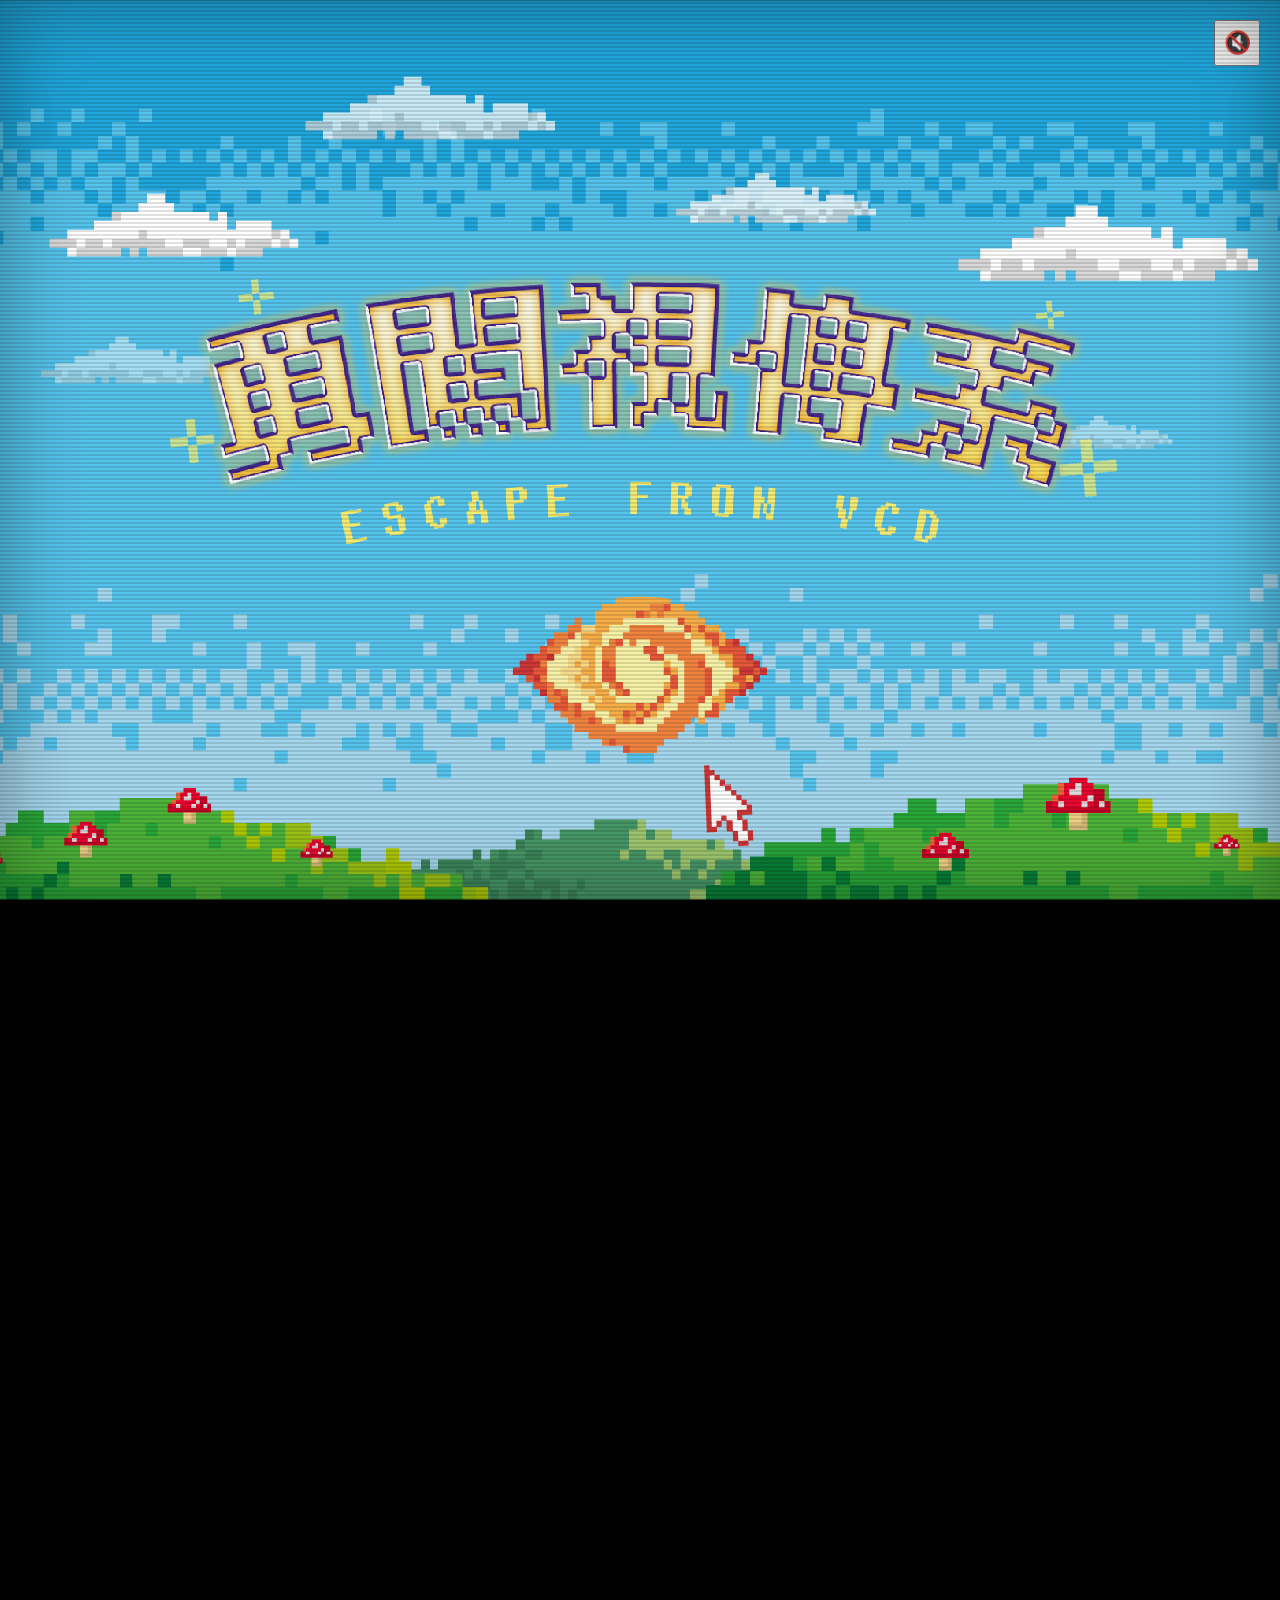
==== index.html @ d3eb7253 "更新質感" ====
<!doctype html>
<html lang="zh-TW">
  <head>
    <meta charset="UTF-8" />
    <meta name="viewport" content="width=device-width, initial-scale=1.0" />
    <title>勇闖視傳系</title>
    <link rel="stylesheet" href="../css/style.css" />
    <link rel="icon" type="image/png" href="../img/小裝飾/Iconeye1.png" />
    <style>
      img {
        image-rendering: pixelated; /* 讓所有像素圖在高解析度螢幕上保持銳利顆粒感！ */
      }
      * {
        margin: 0;
        padding: 0;
        box-sizing: border-box;
      }
      body,
      html {
        width: 100%;
        height: 100%;
        overflow: hidden;
        background-color: #000;
      }
      /* 滿版遊戲畫面視窗 */
      #game-frame {
        width: 100vw;
        height: 100vh;
        border: none;
        display: block;
      }
      /* 右上角常駐的像素音樂開關按鈕 */
      #global-bgm-btn {
        position: fixed;
        top: 20px;
        right: 20px;
        z-index: 9999;
        width: 46px;
        height: 46px;
        font-size: 22px;
        cursor: pointer;
        display: flex;
        justify-content: center;
        align-items: center;
      }
      /* 覆蓋在最上層的復古像素螢幕濾鏡（不影響任何按鈕點擊） */
      .crt-overlay {
        position: fixed;
        top: 0;
        left: 0;
        width: 100vw;
        height: 100vh;
        pointer-events: none; /* 關鍵：讓滑鼠完全穿透，不擋住任何按鈕！ */
        z-index: 99999;
        /* 1. 極細的橫向像素掃描線 */
        background: linear-gradient(
          rgba(18, 16, 16, 0) 50%,
          rgba(0, 0, 0, 0.12) 50%
        );
        background-size: 100% 4px;
        /* 2. 四周微暗角，把視覺焦點集中在螢幕中央 */
        box-shadow: inset 0 0 80px rgba(0, 0, 0, 0.35);
      }
    </style>
  </head>
  <body>
    <!-- 3. 裡面裝載你們原本的所有網頁 -->
    <iframe id="game-frame" src="0102/01.html"></iframe>

    <!-- 4. 加上這行：復古 CRT 螢幕掃描線＋暗角濾鏡（完全不擋滑鼠點擊） -->
    <div class="crt-overlay"></div>
    <!-- 1. 全站唯一的背景音樂播放器（永遠不會因為換頁而中斷！） -->
    <audio id="global-bgm" src="sound/背景音樂.mp3" loop preload="auto"></audio>

    <!-- 2. 右上角全站通用音樂開關 -->
    <button id="global-bgm-btn" title="開關背景音樂">🔊</button>

    <!-- 3. 裡面裝載你們原本的所有網頁（預設從 01.html 開始） -->
    <iframe id="game-frame" src="0102/01.html"></iframe>

    <script>
      const bgm = document.getElementById("global-bgm");
      const bgmBtn = document.getElementById("global-bgm-btn");
      const gameFrame = document.getElementById("game-frame");
      bgm.volume = 0.3;

      let isMusicStarted = false;

      // 嘗試一打開網頁就自動播放音樂
      function tryAutoPlay() {
        bgm
          .play()
          .then(() => {
            isMusicStarted = true;
            bgmBtn.textContent = "🔊";
          })
          .catch(() => {
            // 若瀏覽器第一次阻擋自動播放，等玩家點擊畫面任何地方（如首頁眼睛）立刻自動啟動！
            bgmBtn.textContent = "🔇";
          });
      }

      tryAutoPlay();

      // 監聽內部網頁的第一次點擊，只要玩家點了首頁任何地方，音樂立刻永遠啟動
      gameFrame.addEventListener("load", () => {
        try {
          gameFrame.contentWindow.document.body.addEventListener(
            "click",
            () => {
              if (!isMusicStarted) {
                tryAutoPlay();
              }
            },
            { once: true },
          );
        } catch (e) {}
      });

      // 右上角手動開關按鈕
      bgmBtn.addEventListener("click", () => {
        if (bgm.paused) {
          bgm.play();
          bgmBtn.textContent = "🔊";
          isMusicStarted = true;
        } else {
          bgm.pause();
          bgmBtn.textContent = "🔇";
        }
      });
    </script>
  </body>
</html>
---- css/style.css ----
body {
  margin: 0;
  padding: 0;
}

.background-img {
  width: 100vw;
  height: 100vh;
  object-fit: cover;
  display: block;
}

/* 下方英文副標題：ESCAPE FROM VCD（移除 drop-shadow 徹底消除移動黑塊殘影） */
.title-en {
  position: absolute;
  top: 57%;
  left: 50%;
  transform: translate(-50%, -50%);
  width: 600px;
  max-width: 82vw;
  height: auto;
  z-index: 12;
  pointer-events: none;
  opacity: 0;
  backface-visibility: hidden; /* 防止瀏覽器移動圖片時產生繪圖殘影 */
}

/* 上方中文主標題：勇闖視傳系 */
.title-zh {
  position: absolute;
  top: 41%;
  left: 50%;
  transform: translate(-50%, -50%);
  width: 900px;
  max-width: 90vw;
  height: auto;
  z-index: 12;
  pointer-events: none;
  opacity: 0;
  backface-visibility: hidden;
}

/* 純垂直從下往上浮現動畫 */
@keyframes floatUpStraight {
  0% {
    opacity: 0;
    translate: 0px 28px;
  }
  100% {
    opacity: 1;
    translate: 0px 0px;
  }
}

/* 加上 .start-anim 後才正式開始播放動畫 */
.title-zh.start-anim {
  animation: floatUpStraight 0.9s cubic-bezier(0.22, 1, 0.36, 1) forwards;
}

.title-en.start-anim {
  animation: floatUpStraight 0.9s cubic-bezier(0.22, 1, 0.36, 1) 0.25s forwards;
}
.button-img {
  position: absolute;
  top: 75%;
  left: 50%;
  transform: translate(-50%, -50%) scale(1);
  width: 255px;
  height: auto;
  cursor: pointer;
  z-index: 10;

  /* 關鍵修正：將感應範圍裁切成貼合眼睛的菱形（上、右、下、左四個頂點） */
  clip-path: ellipse(50% 50% at 50% 50%);
  border: none;
  outline: none;
  background: transparent;
  transition: transform 0.35s cubic-bezier(0.34, 1.56, 0.64, 1);
}

/* 滑鼠靠近：只做 Q 彈浮起放大 */
.button-img:hover {
  transform: translate(-50%, -54%) scale(1.06);
}

/* 滑鼠按下去：清脆下沉回饋 */
.button-img:active {
  transform: translate(-50%, -48%) scale(0.95);
  transition: transform 0.1s ease;
}

/* 1. 閃亮亮 共用動畫劇本：左右擺動並閃耀（所有星星都吃這套） */
@keyframes bling-sway-shine {
  0%,
  100% {
    transform: translate(-50%, -50%) rotate(-15deg) scale(0.9);
    opacity: 0.7;
  }
  25%,
  75% {
    transform: translate(-50%, -50%) rotate(0deg) scale(1.12);
    opacity: 1;
  }
  50% {
    transform: translate(-50%, -50%) rotate(15deg) scale(0.9);
    opacity: 0.7;
  }
}

/* 2. 共用基礎設定：加上初始置中與 both，徹底解決重整亂跳的問題 */
.bling-img,
.anim-bling {
  position: absolute;
  height: auto;
  z-index: 10;
  pointer-events: none;

  /* 關鍵修正 1：網頁一載入就先套用置中校正與初始狀態 */
  transform: translate(-50%, -50%) rotate(-15deg) scale(0.9);
  opacity: 0.7;

  /* 關鍵修正 2：最後面加上 both，在 delay 等待期間也穩穩固定在原位 */
  animation: bling-sway-shine 3.2s ease-in-out infinite both;
}

/* 3. 錯開閃爍的時間差貼紙 */
.delay-1 {
  animation-delay: 1s; /* 晚 1 秒開始閃 */
}
.delay-2 {
  animation-delay: 2.1s; /* 晚 2.1 秒開始閃 */
}

/* 4. 個別設定每顆閃亮亮的「位置」與「大小」 */
.bling-img {
  top: 49%;
  left: 15%;
  width: 50px; /* 左下 */
}

.star-2 {
  top: 35%;
  left: 82%;
  width: 32px; /* 右上 */
}

.star-3 {
  top: 52%;
  left: 85%;
  width: 65px; /* 最大顆右下 */
}

.star-4 {
  top: 33%;
  left: 20%;
  width: 40px; /* 左上 */
}

/* 1. 雲朵左右緩慢飄動劇本（保留置中校正，左右各飄 18px） */
@keyframes cloud-drift {
  0%,
  100% {
    transform: translate(-50%, -50%) translateX(-18px);
  }
  50% {
    transform: translate(-50%, -50%) translateX(18px);
  }
}

/* 2. 雲朵共用基礎設定 */
.anim-cloud {
  position: absolute;
  height: auto;
  z-index: 5; /* 建議設比星星與按鈕小（例如 5），讓雲朵在背景層飄動，不蓋住按鈕 */
  pointer-events: none;
  transform: translate(-50%, -50%) translateX(-18px);

  /* 6 秒完成一次左右來回、平滑加減速、無限循環 */
  animation: cloud-drift 6s ease-in-out infinite both;
}

/* 3. 負數時間差（網頁一打開就錯開飄動，不呆等） */
.cloud-delay-1 {
  animation-delay: -1.5s;
}
.cloud-delay-2 {
  animation-delay: -3s;
}
.cloud-delay-3 {
  animation-delay: -4.5s;
}

/* 4. 個別設定六朵雲的「位置」與「大小」 */
.cloud-1 {
  top: 25%;
  left: 15%;
  width: 250px;
}

.cloud-2 {
  top: 12%;
  left: 35%;
  width: 250px;
}

.cloud-3 {
  top: 40%;
  left: 12%;
  width: 190px;
}

.cloud-4 {
  top: 27%;
  left: 88%;
  width: 300px;
}

.cloud-5 {
  top: 22%;
  left: 62%;
  width: 200px;
}

.cloud-6 {
  top: 48%;
  left: 88%;
  width: 130px;
}

/* 滑鼠1. 定義往「斜左上方」點動的動畫 */
@keyframes mouse-guide-diagonal {
  0%,
  100% {
    /* 起始與結束位置：保持原本的定位基準點 */
    transform: translate(-50%, -50%) translate(0px, 0px);
  }
  50% {
    /* 動作中間點：往左移動 10px（-10px），同時往上移動 10px（-10px） */
    transform: translate(-50%, -50%) translate(-10px, -10px);
  }
}

/* 2. 套用到你的滑鼠提示圖示 */
.mouse-img {
  position: absolute;
  top: 85%;
  left: 55%;
  width: 50px;
  height: auto;
  z-index: 11;
  pointer-events: none;

  /* 執行動畫：1.6 秒完成一次斜向來回、平滑加減速、無限循環 */
  animation: mouse-guide-diagonal 1.6s ease-in-out infinite;
}
/* =========================================
   點擊眼睛按鈕：眼睛直接放大 15 倍吞沒畫面轉場（絕不偏位）
   ========================================= */
html,
body {
  margin: 0;
  padding: 0;
  width: 100vw;
  height: 100vh;
  background-color: #000;
  overflow: hidden;
  transition: opacity 0.75s ease-in;
}

/* 整個畫面微微淡出變暗 */
body.zoom-enter {
  opacity: 0;
  pointer-events: none;
}

/* 眼睛按鈕本身大幅放大並稍微往下移動，精準對齊視野下方 */
body.zoom-enter .button-img {
  z-index: 9999;
  clip-path: none;
  top: 55%; /* 原本是 75%，改成 86% 讓放大的中心點再往下移（可微調 82% ~ 92%） */
  transform: translate(-50%, -45%) scale(10);
  transition:
    top 0.8s cubic-bezier(0.32, 0, 0.2, 1),
    transform 0.8s cubic-bezier(0.32, 0, 0.2, 1);
}
img {
  image-rendering: pixelated; /* 讓所有像素圖在高解析度螢幕上保持銳利顆粒感！ */
}
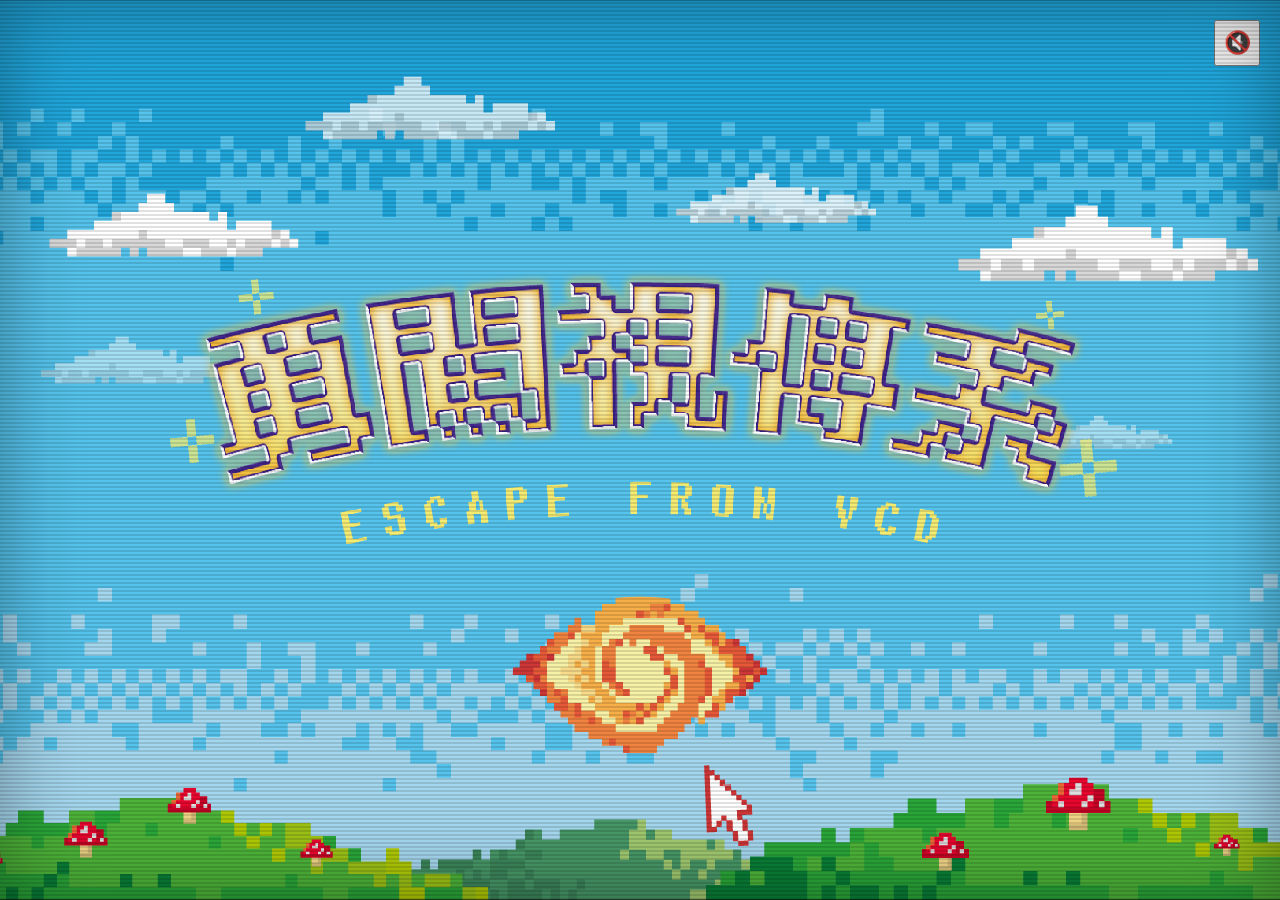
==== commit 08a7e9d1: "更新測試相機功能" ====
--- a/index.html
+++ b/index.html
@@ -5,7 +5,7 @@
     <meta name="viewport" content="width=device-width, initial-scale=1.0" />
     <title>勇闖視傳系</title>
     <link rel="stylesheet" href="../css/style.css" />
-    <link rel="icon" type="image/png" href="../img/小裝飾/Iconeye1.png" />
+    <link rel="icon" type="image/png" href="img/小裝飾/Iconeye1.png" />
     <style>
       img {
         image-rendering: pixelated; /* 讓所有像素圖在高解析度螢幕上保持銳利顆粒感！ */
@@ -64,19 +64,17 @@
     </style>
   </head>
   <body>
-    <!-- 3. 裡面裝載你們原本的所有網頁 -->
-    <iframe id="game-frame" src="0102/01.html"></iframe>
-
-    <!-- 4. 加上這行：復古 CRT 螢幕掃描線＋暗角濾鏡（完全不擋滑鼠點擊） -->
-    <div class="crt-overlay"></div>
-    <!-- 1. 全站唯一的背景音樂播放器（永遠不會因為換頁而中斷！） -->
+    <!-- 1. 全站唯一的背景音樂播放器（永遠不會因為換頁而中斷） -->
     <audio id="global-bgm" src="sound/背景音樂.mp3" loop preload="auto"></audio>
 
     <!-- 2. 右上角全站通用音樂開關 -->
     <button id="global-bgm-btn" title="開關背景音樂">🔊</button>
 
-    <!-- 3. 裡面裝載你們原本的所有網頁（預設從 01.html 開始） -->
-    <iframe id="game-frame" src="0102/01.html"></iframe>
+    <!-- 3. 滿版遊戲畫面視窗（只保留這一個，並加上 allow="camera *" 允許內部開啟相機） -->
+    <iframe id="game-frame" src="0102/01.html" allow="camera *"></iframe>
+
+    <!-- 4. 復古 CRT 螢幕掃描線＋暗角濾鏡 -->
+    <div class="crt-overlay"></div>
 
     <script>
       const bgm = document.getElementById("global-bgm");
@@ -95,7 +93,6 @@
             bgmBtn.textContent = "🔊";
           })
           .catch(() => {
-            // 若瀏覽器第一次阻擋自動播放，等玩家點擊畫面任何地方（如首頁眼睛）立刻自動啟動！
             bgmBtn.textContent = "🔇";
           });
       }
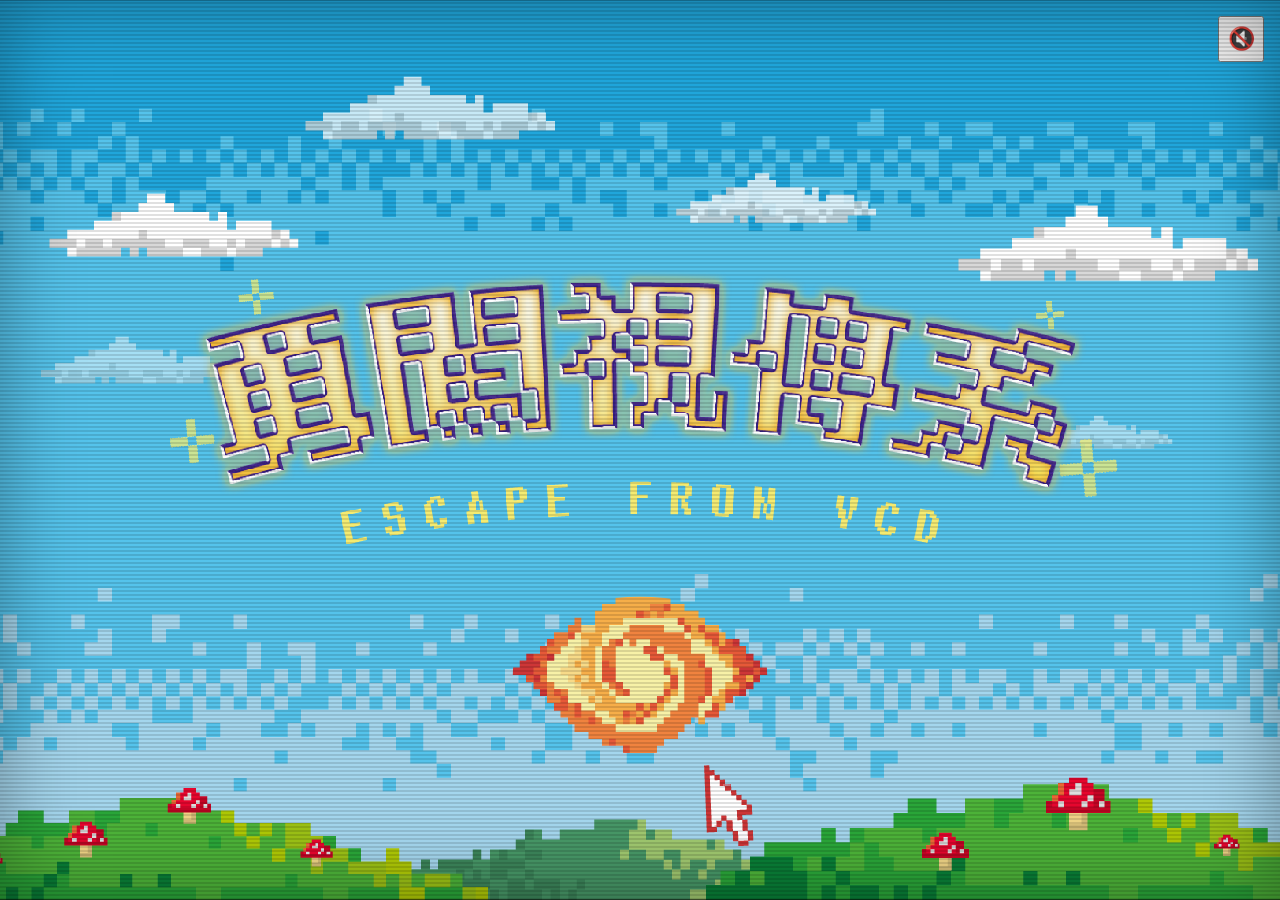
==== commit 6f70b6ca: "大更新" ====
--- a/index.html
+++ b/index.html
@@ -2,38 +2,146 @@
 <html lang="zh-TW">
   <head>
     <meta charset="UTF-8" />
-    <meta name="viewport" content="width=device-width, initial-scale=1.0" />
+    <meta
+      name="viewport"
+      content="width=device-width, initial-scale=1.0, maximum-scale=1.0, user-scalable=no, viewport-fit=cover"
+    />
+
     <title>勇闖視傳系</title>
     <link rel="stylesheet" href="../css/style.css" />
     <link rel="icon" type="image/png" href="img/小裝飾/Iconeye1.png" />
+
     <style>
-      img {
-        image-rendering: pixelated; /* 讓所有像素圖在高解析度螢幕上保持銳利顆粒感！ */
-      }
+      /* =====================================================================
+         手機／平板直立提示遮罩（偵測為直式時自動蓋住畫面提醒打橫）
+         ===================================================================== */
+      #rotate-device-overlay {
+        display: none;
+        position: fixed;
+        inset: 0;
+        background: rgba(11, 14, 23, 0.96);
+        z-index: 100000; /* 蓋在所有遊戲與 CRT 濾鏡最上方 */
+        justify-content: center;
+        align-items: center;
+        padding: 24px;
+        text-align: center;
+      }
+
+      /* 只要裝置處於直式（portrait）且非桌機大螢幕，立刻顯示提示 */
+      @media screen and (orientation: portrait) and (max-width: 1024px) {
+        #rotate-device-overlay {
+          display: flex !important;
+        }
+      }
+
+      .rotate-pixel-box {
+        background: #fffdf5;
+        border: 4px solid #3b1e10;
+        box-shadow:
+          inset 4px 4px 0 #ffffff,
+          inset -4px -4px 0 #d4c4a8,
+          0 0 0 4px #ffd23f,
+          0 0 0 8px #002376,
+          0 16px 36px rgba(0, 0, 0, 0.9);
+        padding: 32px 28px;
+        max-width: 360px;
+        width: 90%;
+      }
+
+      .rotate-icon {
+        font-size: 42px;
+        margin-bottom: 12px;
+        animation: tiltPhone 1.5s ease-in-out infinite;
+      }
+
+      @keyframes tiltPhone {
+        0%,
+        100% {
+          transform: rotate(0deg);
+        }
+        50% {
+          transform: rotate(-90deg);
+        }
+      }
+
+      .rotate-title {
+        color: #002376;
+        font-size: 20px;
+        margin: 0 0 10px 0;
+        letter-spacing: 2px;
+      }
+
+      .rotate-desc {
+        color: #5a2d18;
+        font-size: 14px;
+        line-height: 1.6;
+        margin: 0;
+      }
+
       * {
         margin: 0;
         padding: 0;
         box-sizing: border-box;
       }
-      body,
-      html {
+      html,
+      body {
         width: 100%;
-        height: 100%;
+        height: 100dvh;
         overflow: hidden;
         background-color: #000;
-      }
-      /* 滿版遊戲畫面視窗 */
+        touch-action: manipulation;
+        -webkit-user-select: none;
+        user-select: none;
+        display: flex;
+        justify-content: center;
+        align-items: center;
+        cursor:
+          url("img/小裝飾/滑鼠鼠.png") 0 0,
+          auto !important;
+      }
+
+      /* 筆電／桌機預設：維持原本 100% 滿版無邊框 */
       #game-frame {
         width: 100vw;
         height: 100vh;
         border: none;
         display: block;
-      }
+        flex-shrink: 0;
+        transform-origin: center center;
+      }
+
+      /* 手機／平板（螢幕寬度 <= 1024px）：自動切換為深藍像素網格 ＋ 金黃復古邊框 */
+      @media screen and (max-width: 1024px) {
+        html,
+        body {
+          background-color: #071330;
+          background-image:
+            linear-gradient(rgba(255, 210, 63, 0.06) 1px, transparent 1px),
+            linear-gradient(
+              90deg,
+              rgba(255, 210, 63, 0.06) 1px,
+              transparent 1px
+            );
+          background-size: 24px 24px;
+        }
+
+        #game-frame {
+          width: 1440px;
+          height: 810px;
+          border: 6px solid #ffd23f;
+          border-radius: 14px;
+          box-shadow:
+            0 0 0 6px #002376,
+            0 0 50px rgba(0, 140, 255, 0.35),
+            0 20px 60px rgba(0, 0, 0, 0.85);
+        }
+      }
+
       /* 右上角常駐的像素音樂開關按鈕 */
       #global-bgm-btn {
         position: fixed;
-        top: 20px;
-        right: 20px;
+        top: 16px;
+        right: 16px;
         z-index: 9999;
         width: 46px;
         height: 46px;
@@ -43,6 +151,7 @@
         justify-content: center;
         align-items: center;
       }
+
       /* 覆蓋在最上層的復古像素螢幕濾鏡（不影響任何按鈕點擊） */
       .crt-overlay {
         position: fixed;
@@ -50,16 +159,33 @@
         left: 0;
         width: 100vw;
         height: 100vh;
-        pointer-events: none; /* 關鍵：讓滑鼠完全穿透，不擋住任何按鈕！ */
+        pointer-events: none;
         z-index: 99999;
-        /* 1. 極細的橫向像素掃描線 */
         background: linear-gradient(
           rgba(18, 16, 16, 0) 50%,
           rgba(0, 0, 0, 0.12) 50%
         );
         background-size: 100% 4px;
-        /* 2. 四周微暗角，把視覺焦點集中在螢幕中央 */
         box-shadow: inset 0 0 80px rgba(0, 0, 0, 0.35);
+      }
+
+      /* 可點擊手勢鼠標 */
+      a,
+      button,
+      input[type="button"],
+      input[type="submit"],
+      .option-item,
+      .font-sample-card,
+      .font-drop-slot,
+      .player-swatch-wrapper,
+      .avatar-wrapper,
+      .hover-zoom,
+      .img-btn,
+      .fail-img-btn,
+      .close-explain-btn {
+        cursor:
+          url("img/小裝飾/滑鼠鼠.png") 8 0,
+          pointer !important;
       }
     </style>
   </head>
@@ -70,17 +196,59 @@
     <!-- 2. 右上角全站通用音樂開關 -->
     <button id="global-bgm-btn" title="開關背景音樂">🔊</button>
 
-    <!-- 3. 滿版遊戲畫面視窗（只保留這一個，並加上 allow="camera *" 允許內部開啟相機） -->
-    <iframe id="game-frame" src="0102/01.html" allow="camera *"></iframe>
+    <!-- 3. 16:9 等比縮放遊戲畫面視窗 -->
+    <iframe
+      id="game-frame"
+      src="0102/01.html"
+      allow="camera *; microphone *; autoplay"
+    ></iframe>
 
     <!-- 4. 復古 CRT 螢幕掃描線＋暗角濾鏡 -->
     <div class="crt-overlay"></div>
+
+    <!-- 手機／平板直立時自動顯示的「請轉為橫式」復古提示遮罩 -->
+    <div id="rotate-device-overlay">
+      <div class="rotate-pixel-box">
+        <div class="rotate-icon">📱 ➔ 📲</div>
+        <h2 class="rotate-title">請將手機／平板轉為橫式</h2>
+        <p class="rotate-desc">
+          為獲得最佳像素視覺與操作體驗，<br />
+          請將裝置橫放（Landscape）開始闖關！
+        </p>
+      </div>
+    </div>
 
     <script>
       const bgm = document.getElementById("global-bgm");
       const bgmBtn = document.getElementById("global-bgm-btn");
       const gameFrame = document.getElementById("game-frame");
       bgm.volume = 0.3;
+
+      // 核心：依目前手機/平板/電腦視窗大小自動等比縮放 16:9 畫布（零跑版）
+      function fitGameStage() {
+        if (!gameFrame) return;
+
+        // 筆電／桌機版（寬度 > 1024px）：維持原本滿版，不套用縮放
+        if (window.innerWidth > 1024) {
+          gameFrame.style.transform = "none";
+          return;
+        }
+
+        // 手機／平板版（寬度 <= 1024px）：自動等比縮放並預留邊框厚度
+        const baseW = 1464;
+        const baseH = 834;
+        const scale = Math.min(
+          window.innerWidth / baseW,
+          window.innerHeight / baseH,
+        );
+        gameFrame.style.transform = `scale(${scale})`;
+      }
+
+      window.addEventListener("resize", fitGameStage);
+      window.addEventListener("orientationchange", () => {
+        setTimeout(fitGameStage, 120);
+      });
+      fitGameStage();
 
       let isMusicStarted = false;
 
--- a/css/style.css
+++ b/css/style.css
@@ -1,3 +1,13 @@
+html,
+body {
+  width: 100%;
+  height: 100%;
+  overflow: hidden;
+  touch-action: manipulation; /* 消除手機點擊 300ms 延遲，並防止雙擊放大 */
+  -webkit-user-select: none;
+  user-select: none;
+}
+
 body {
   margin: 0;
   padding: 0;
@@ -286,3 +296,34 @@
 img {
   image-rendering: pixelated; /* 讓所有像素圖在高解析度螢幕上保持銳利顆粒感！ */
 }
+
+/* =========================================
+   自訂復古像素鼠標（32x32 px 透明底 PNG）
+   ========================================= */
+
+/* 1. 全域預設鼠標（後面的 0 0 代表點擊熱點在圖片左上角尖端，auto 是備援預設箭頭） */
+html,
+body {
+  cursor:
+    url("../img/小裝飾/滑鼠鼠.png") 0 0,
+    auto !important;
+}
+
+/* 2. 移到所有按鈕、選項、卡片、色塊上的「可點擊手勢鼠標」 */
+a,
+button,
+input[type="button"],
+input[type="submit"],
+.option-item,
+.font-sample-card,
+.font-drop-slot,
+.player-swatch-wrapper,
+.avatar-wrapper,
+.hover-zoom,
+.img-btn,
+.fail-img-btn,
+.close-explain-btn {
+  cursor:
+    url("../img/小裝飾/滑鼠鼠.png") 8 0,
+    pointer !important;
+}
